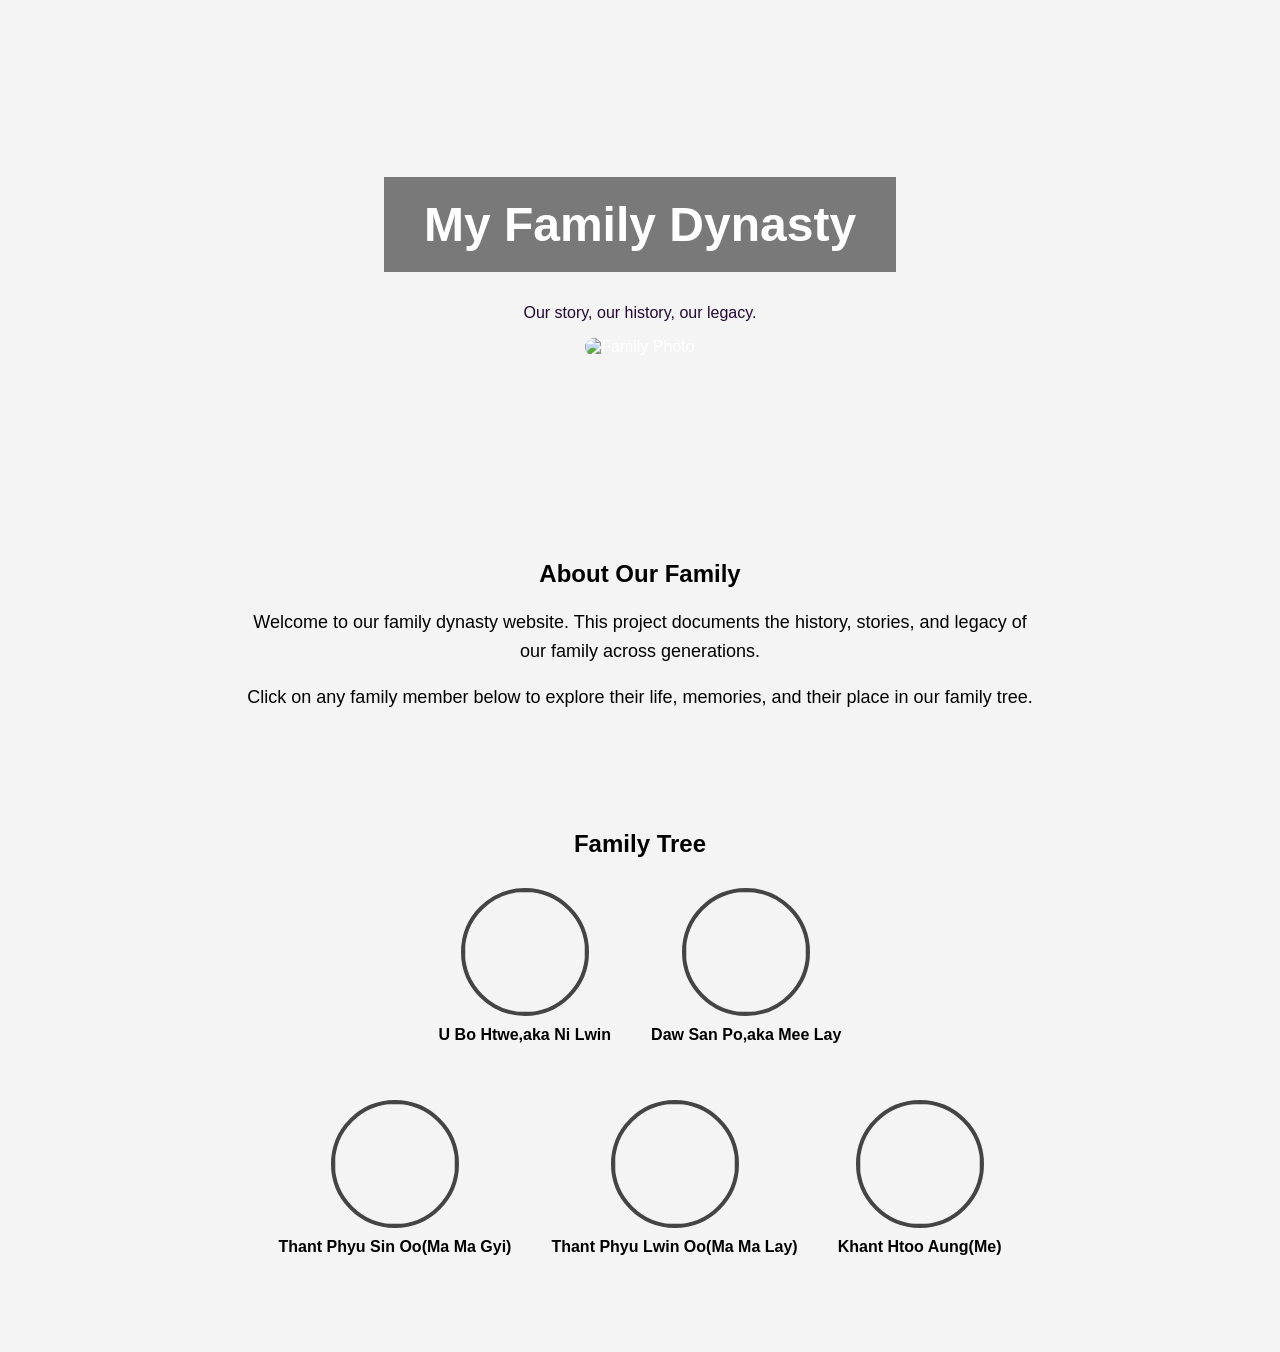
==== index.html @ bf0d2862 "Add files via upload" ====
<!DOCTYPE html>
<html lang="en">
<head>
    <meta charset="UTF-8">
    <meta name="viewport" content="width=device-width, initial-scale=1.0">
    <header class="hero">

    <div class="hero-text">
        <h1>My Family Dynasty</h1>
        <p style="color: rgb(35, 9, 50);">Our story, our history, our legacy.</p>
        <div>
            <img src="/Pics/FamilyPhoto.JPG" alt="Family Photo" style="width: 600px; height: auto; border-radius: 10px;">
        </div>
        
    </div>
    

</header>

    <link rel="stylesheet" href="index.css">
</head>
<body>
    

<div class="description">

<h2>About Our Family</h2>

<p>
Welcome to our family dynasty website. This project documents the history,
stories, and legacy of our family across generations.
</p>

<p>
Click on any family member below to explore their life, memories,
and their place in our family tree.
</p>

</div>

<!-- FAMILY TREE -->

<div class="tree">

<h2>Family Tree</h2>



<!-- Parents -->

<div class="tree-level">

<div class="member">
<a href="father.html">
<img src="/Pics/Dad.JPG">
</a>
<p>U Bo Htwe,aka Ni Lwin</p>
</div>

<div class="member">
<a href="mother.html">
<img src="/Pics/Mom.jfif">
</a>
<p>Daw San Po,aka Mee Lay</p>
</div>

</div>

<!-- Children -->

<div class="tree-level">

<div class="member">
<a href="magyi.html">
<img src="/Pics/Ma Gyi.JPG">
</a>
<p>Thant Phyu Sin Oo(Ma Ma Gyi)</p>
</div>

<div class="member">
<a href="malay.html">
<img src="/Pics/Ma Lay.jfif">
</a>
<p>Thant Phyu Lwin Oo(Ma Ma Lay)</p>
</div>

<div class="member">
<a href="me.html">
<img src="Pics/Mom.jfif">
</a>
<p>Khant Htoo Aung(Me)</p>
</div>
</div>

</div>

    
</body>
</html>
---- index.css ----
body{
    margin:0;
    font-family:Arial, Helvetica, sans-serif;
    background:#f4f4f4;
    text-align:center;
}

/* Hero Section */

.hero{
    width:100%;
    height:500px;
    background-image:url("#");
    background-size:cover;
    background-position:center;
    display:flex;
    align-items:center;
    justify-content:center;
    color:white;
}

.hero h1{
    background:rgba(0,0,0,0.5);
    padding:20px 40px;
    font-size:48px;
}

/* Description */

.description{
    padding:40px 20px;
    max-width:800px;
    margin:auto;
}

.description p{
    font-size:18px;
    line-height:1.6;
}

/* Family Tree */

.tree{
    padding:40px 20px;
}

.tree h2{
    margin-bottom:30px;
}

.tree-level{
    display:flex;
    justify-content:center;
    gap:40px;
    margin-bottom:40px;
}

.member{
    text-align:center;
}

.member img{
    width:120px;
    height:120px;
    border-radius:50%;
    object-fit:cover;
    border:4px solid #444;
    transition:0.3s;
}

.member img:hover{
    transform:scale(1.1);
}

.member p{
    margin-top:10px;
    font-weight:bold;
}
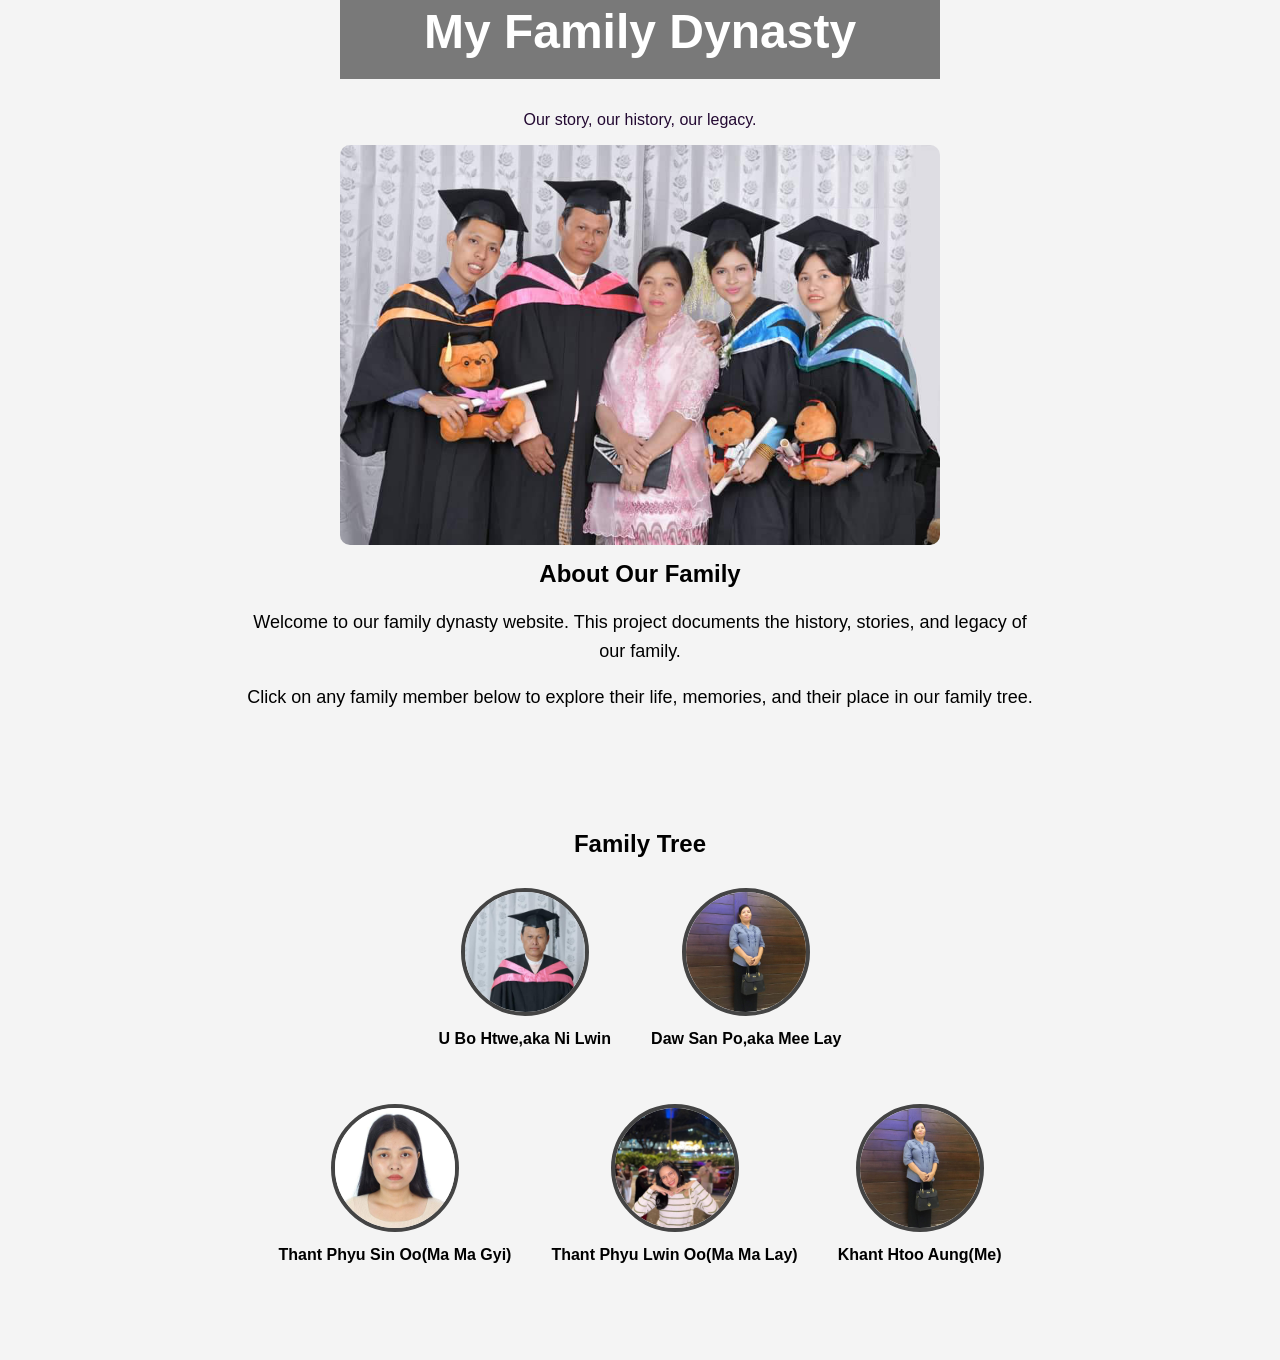
==== commit 7008f46d: "Update index.html" ====
--- a/index.html
+++ b/index.html
@@ -28,7 +28,7 @@
 
 <p>
 Welcome to our family dynasty website. This project documents the history,
-stories, and legacy of our family across generations.
+stories, and legacy of our family.
 </p>
 
 <p>
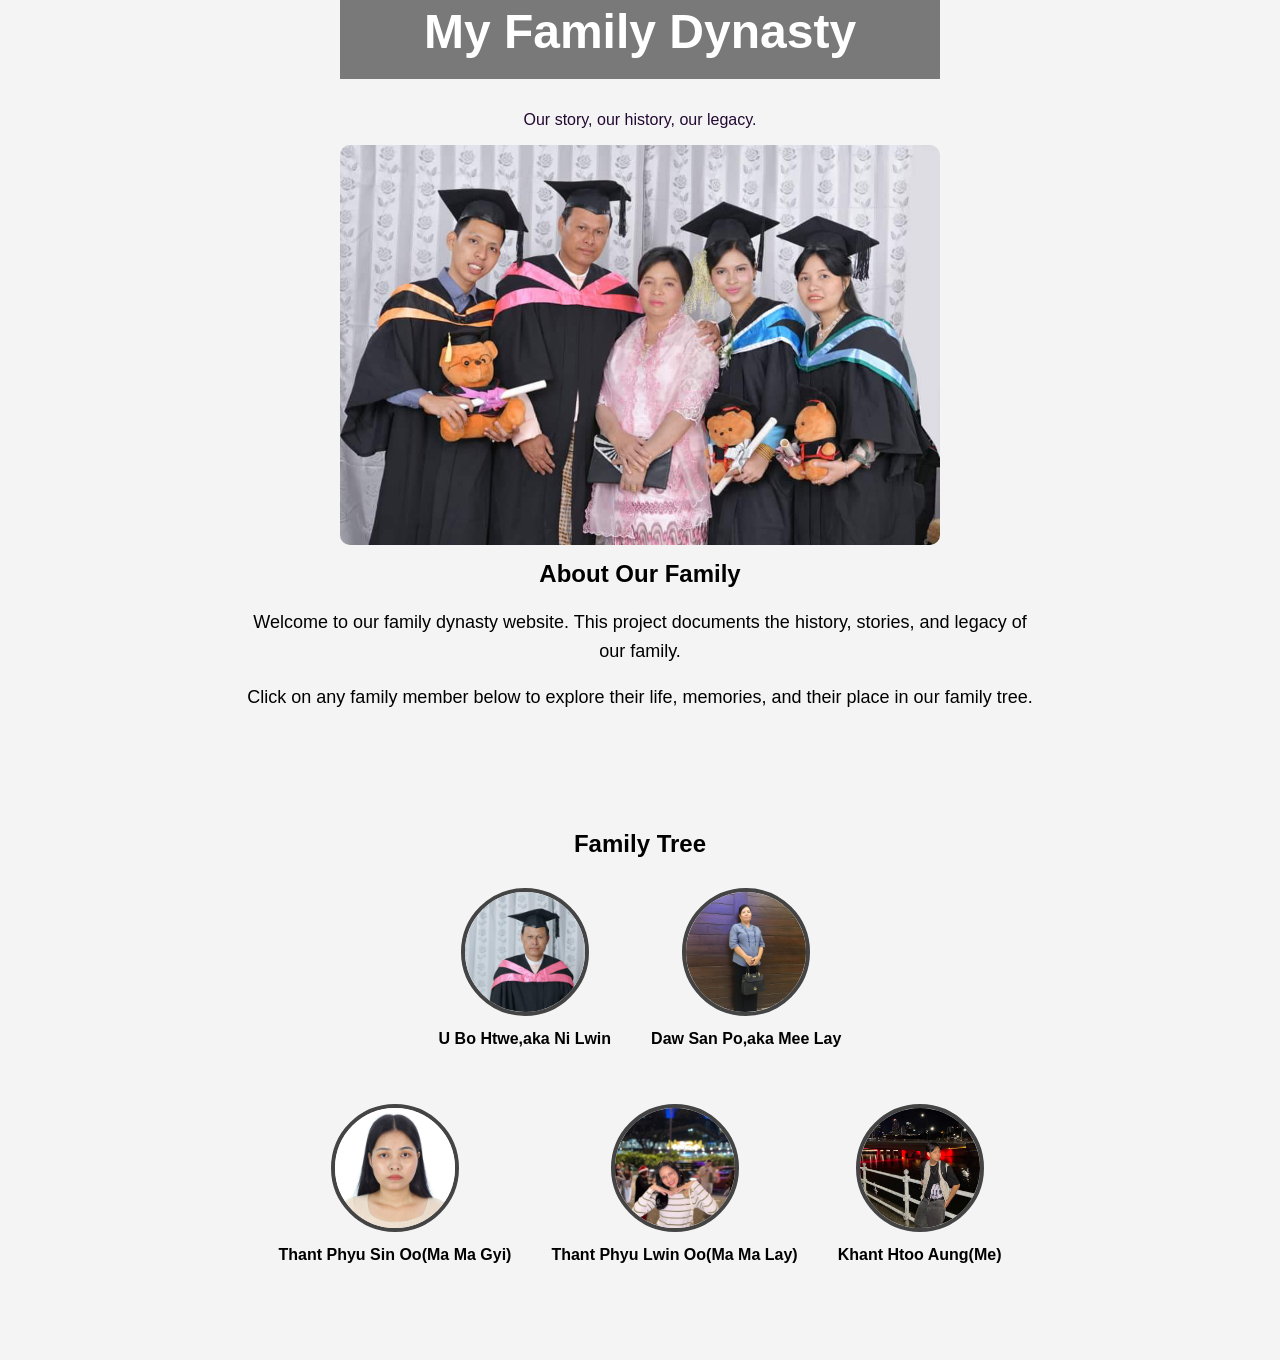
==== commit 567e9dab: "photo error fixed" ====
--- a/index.html
+++ b/index.html
@@ -9,7 +9,7 @@
         <h1>My Family Dynasty</h1>
         <p style="color: rgb(35, 9, 50);">Our story, our history, our legacy.</p>
         <div>
-            <img src="/Pics/FamilyPhoto.JPG" alt="Family Photo" style="width: 600px; height: auto; border-radius: 10px;">
+            <img src="Pics/FamilyPhoto.JPG" alt="Family Photo" style="width: 600px; height: auto; border-radius: 10px;">
         </div>
         
     </div>
@@ -52,14 +52,14 @@
 
 <div class="member">
 <a href="father.html">
-<img src="/Pics/Dad.JPG">
+<img src="Pics/Dad.JPG">
 </a>
 <p>U Bo Htwe,aka Ni Lwin</p>
 </div>
 
 <div class="member">
 <a href="mother.html">
-<img src="/Pics/Mom.jfif">
+<img src="Pics/Mom.jfif">
 </a>
 <p>Daw San Po,aka Mee Lay</p>
 </div>
@@ -72,21 +72,21 @@
 
 <div class="member">
 <a href="magyi.html">
-<img src="/Pics/Ma Gyi.JPG">
+<img src="Pics/Ma Gyi.JPG">
 </a>
 <p>Thant Phyu Sin Oo(Ma Ma Gyi)</p>
 </div>
 
 <div class="member">
 <a href="malay.html">
-<img src="/Pics/Ma Lay.jfif">
+<img src="Pics/Ma Lay.jfif">
 </a>
 <p>Thant Phyu Lwin Oo(Ma Ma Lay)</p>
 </div>
 
 <div class="member">
 <a href="me.html">
-<img src="Pics/Mom.jfif">
+<img src="Pics/CJ.png">
 </a>
 <p>Khant Htoo Aung(Me)</p>
 </div>
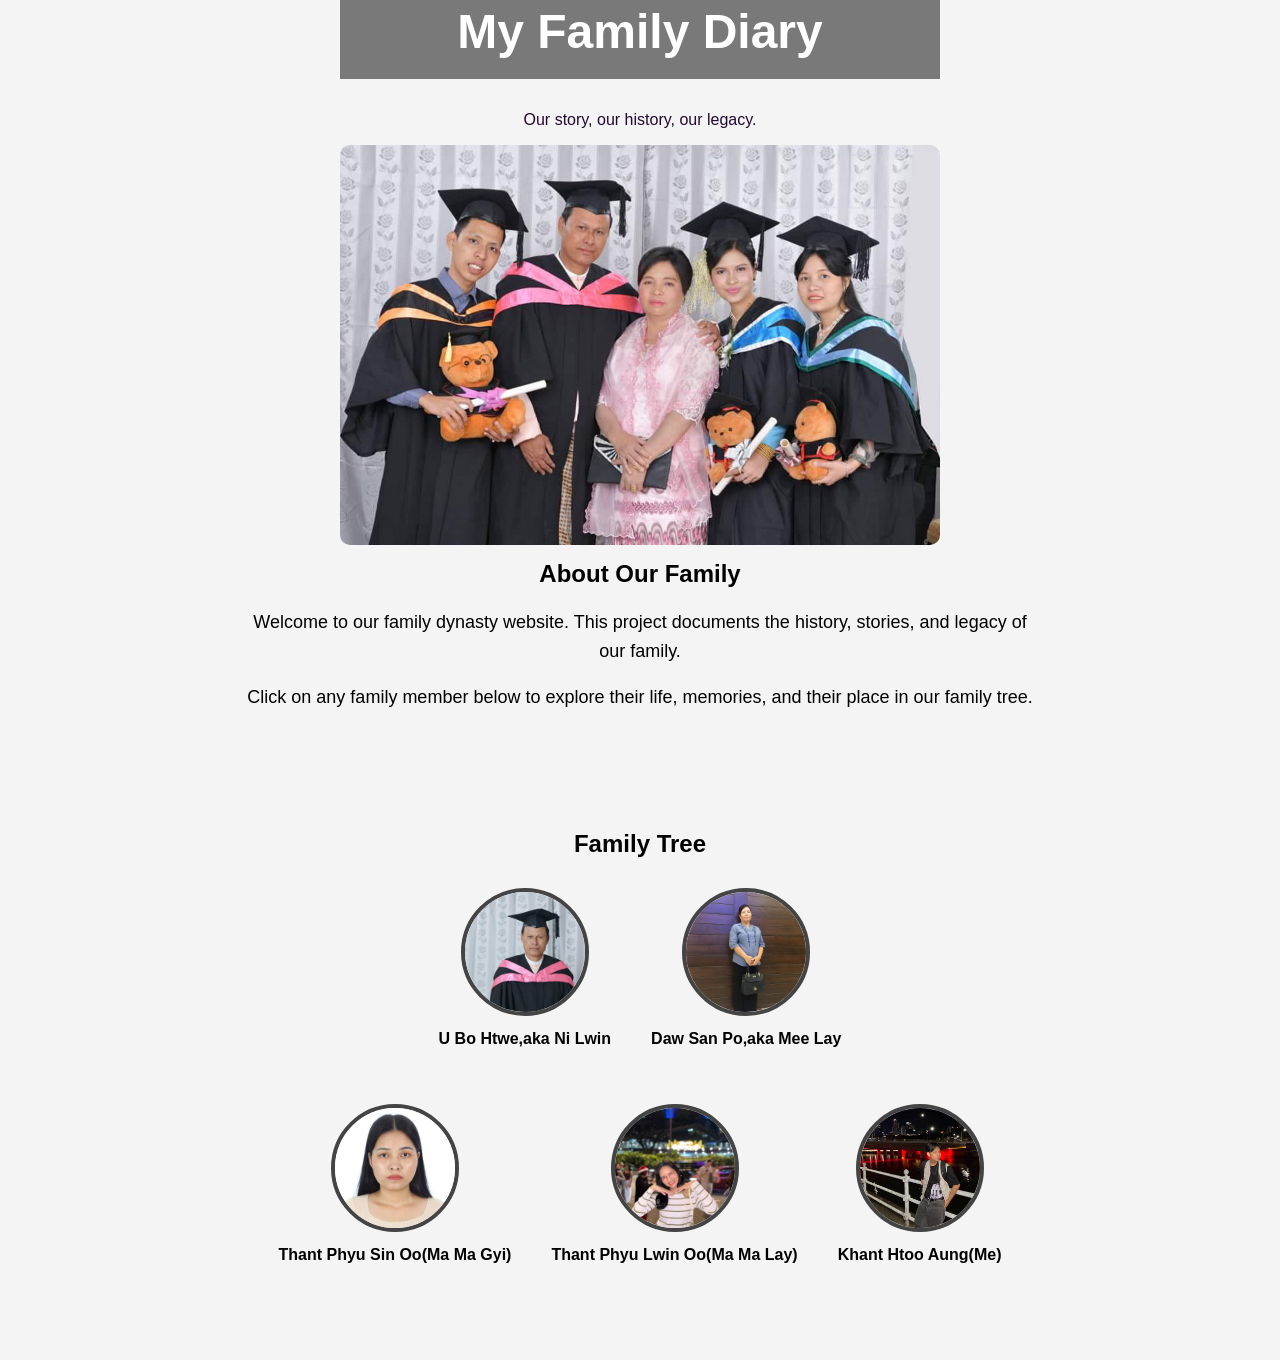
==== commit 072a685b: "s" ====
--- a/index.html
+++ b/index.html
@@ -1,12 +1,13 @@
 <!DOCTYPE html>
 <html lang="en">
 <head>
+    <div id="google_translate_element"></div>
     <meta charset="UTF-8">
     <meta name="viewport" content="width=device-width, initial-scale=1.0">
     <header class="hero">
 
     <div class="hero-text">
-        <h1>My Family Dynasty</h1>
+        <h1>My Family Diary</h1>
         <p style="color: rgb(35, 9, 50);">Our story, our history, our legacy.</p>
         <div>
             <img src="Pics/FamilyPhoto.JPG" alt="Family Photo" style="width: 600px; height: auto; border-radius: 10px;">
@@ -19,6 +20,17 @@
 
     <link rel="stylesheet" href="index.css">
 </head>
+
+<script>
+function googleTranslateElementInit() {
+  new google.translate.TranslateElement(
+    {pageLanguage: 'en', includedLanguages: 'my,en'},
+    'google_translate_element'
+  );
+}
+</script>
+
+<script src="//translate.google.com/translate_a/element.js?cb=googleTranslateElementInit"></script>
 <body>
     
 
--- a/index.css
+++ b/index.css
@@ -7,6 +7,12 @@
 }
 
 /* Hero Section */
+#google_translate_element {
+    position: fixed;
+    top: 20px;
+    right: 20px;
+    z-index: 9999;
+}
 
 .hero{
     width:100%;
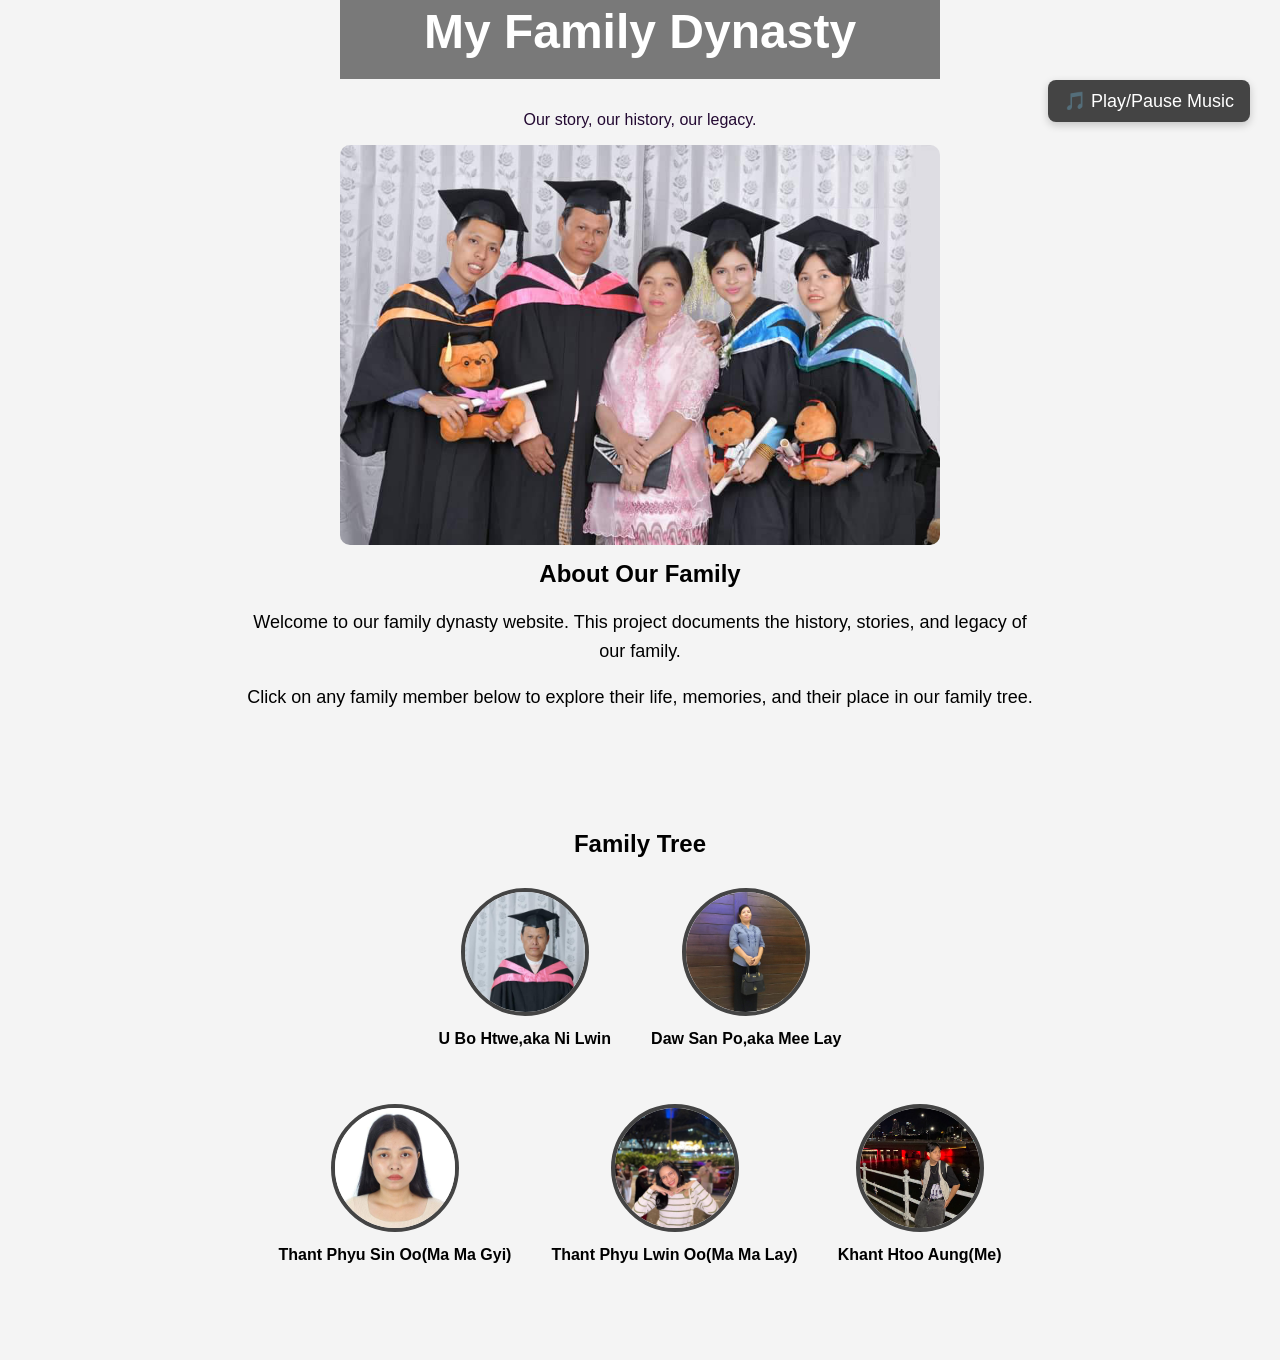
==== commit 28b64922: "Dad Page Done" ====
--- a/index.html
+++ b/index.html
@@ -6,8 +6,28 @@
     <meta name="viewport" content="width=device-width, initial-scale=1.0">
     <header class="hero">
 
+    <button id="musicBtn" onclick="toggleMusic()">🎵 Play/Pause Music</button>
+
+<audio id="bgMusic" loop>
+    <source src="Music/1990 [Offical Lyrics Video]_Shine ရှိုင်း.mp3" type="audio/mpeg">
+</audio>
+
+<script>
+let music = document.getElementById("bgMusic");
+let btn = document.getElementById("musicBtn");
+
+function toggleMusic(){
+    if(music.paused){
+        music.play();
+        btn.innerHTML = "🔇 Stop Music";
+    } else {
+        music.pause();
+        btn.innerHTML = "🎵 Play Music";
+    }
+}
+</script>
     <div class="hero-text">
-        <h1>My Family Diary</h1>
+        <h1>My Family Dynasty</h1>
         <p style="color: rgb(35, 9, 50);">Our story, our history, our legacy.</p>
         <div>
             <img src="Pics/FamilyPhoto.JPG" alt="Family Photo" style="width: 600px; height: auto; border-radius: 10px;">
@@ -15,6 +35,7 @@
         
     </div>
     
+   
 
 </header>
 
@@ -34,6 +55,11 @@
 <body>
     
 
+<script>
+function playMusic(){
+document.getElementById("bgMusic").play();
+}
+</script>
 <div class="description">
 
 <h2>About Our Family</h2>
--- a/index.css
+++ b/index.css
@@ -8,10 +8,38 @@
 
 /* Hero Section */
 #google_translate_element {
+    
+    position:fixed;
+    top:20px;
+    right:30px;
+    z-index:9999;
+}
+
+#musicBtn{
     position: fixed;
-    top: 20px;
-    right: 20px;
+    top: 80px;   /* below translate bar */
+    right: 30px;
+    font-size: 18px;
+    padding: 10px 16px;
+    border-radius: 8px;
+    border: none;
+    background-color: #444;
+    color: white;
+    cursor: pointer;
+    box-shadow: 0 3px 8px rgba(0,0,0,0.2);
     z-index: 9999;
+}
+
+#musicBtn:hover{
+    background-color: #222;
+}
+
+body{
+top:0px !important;
+}
+
+.goog-te-banner-frame{
+display:none !important;
 }
 
 .hero{
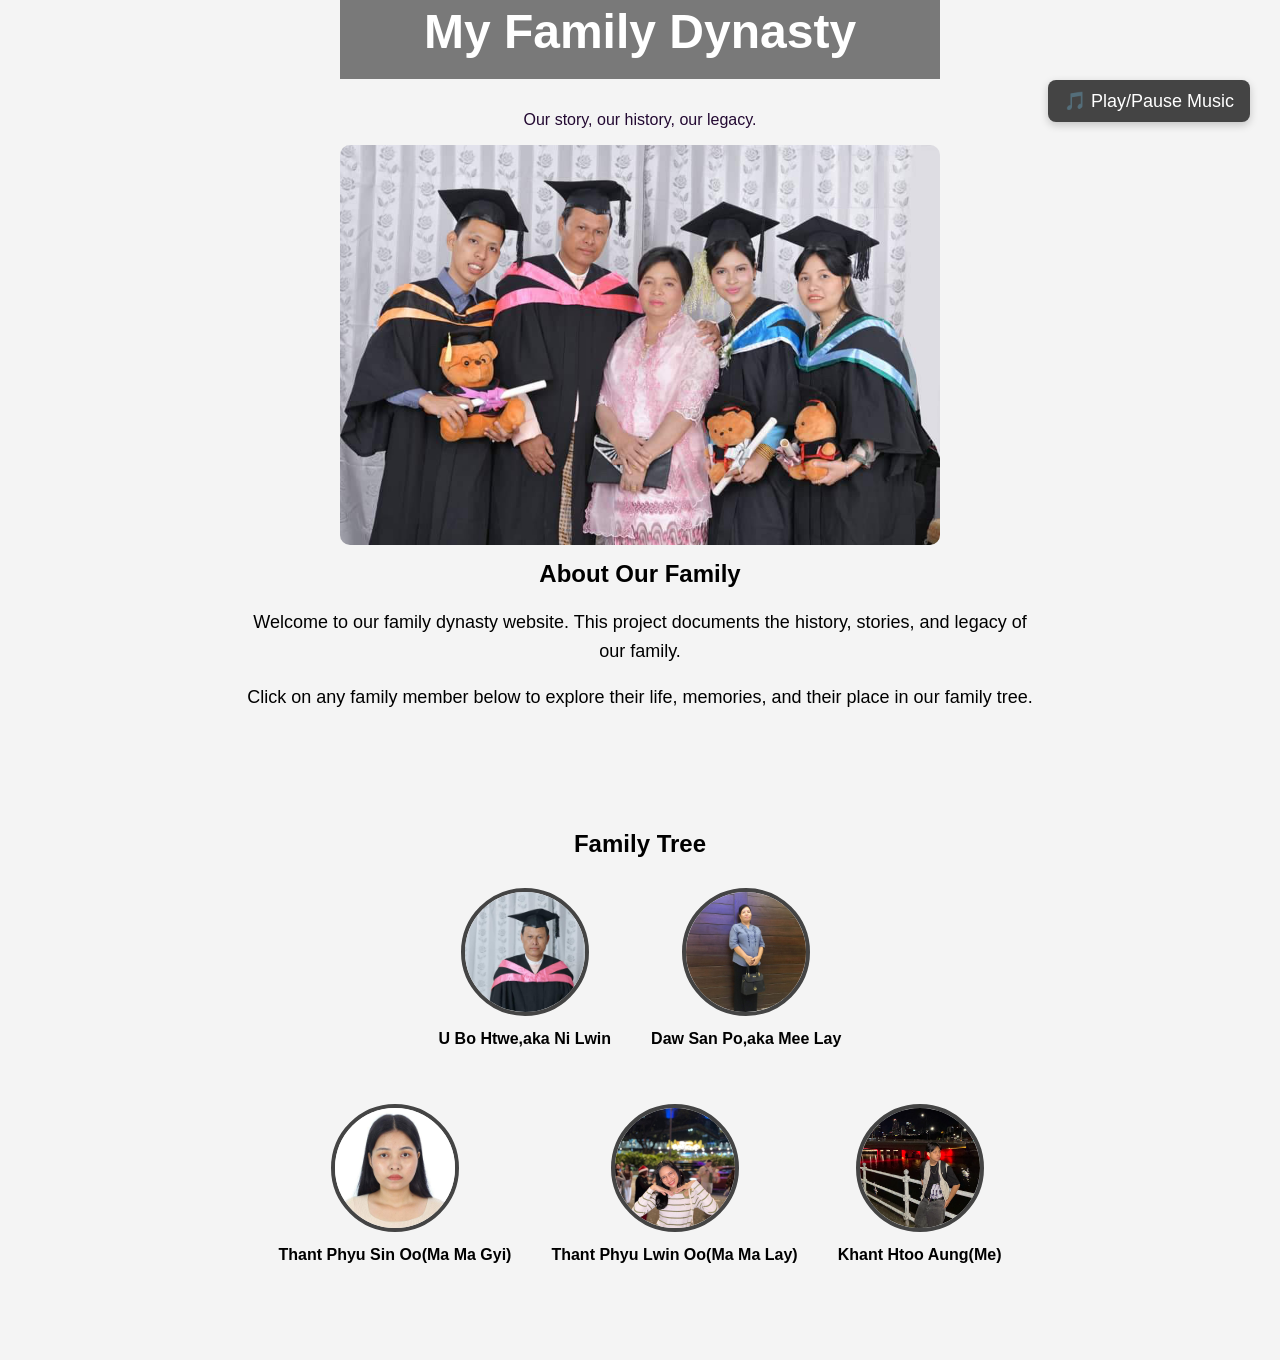
==== commit 6862fb48: "Mother" ====
--- a/index.html
+++ b/index.html
@@ -97,7 +97,7 @@
 
 <div class="member">
 <a href="mother.html">
-<img src="Pics/Mom.jfif">
+<img src="Pics/Image.jfif">
 </a>
 <p>Daw San Po,aka Mee Lay</p>
 </div>
@@ -117,7 +117,7 @@
 
 <div class="member">
 <a href="malay.html">
-<img src="Pics/Ma Lay.jfif">
+<img src="Pics/Image (1).jfif">
 </a>
 <p>Thant Phyu Lwin Oo(Ma Ma Lay)</p>
 </div>
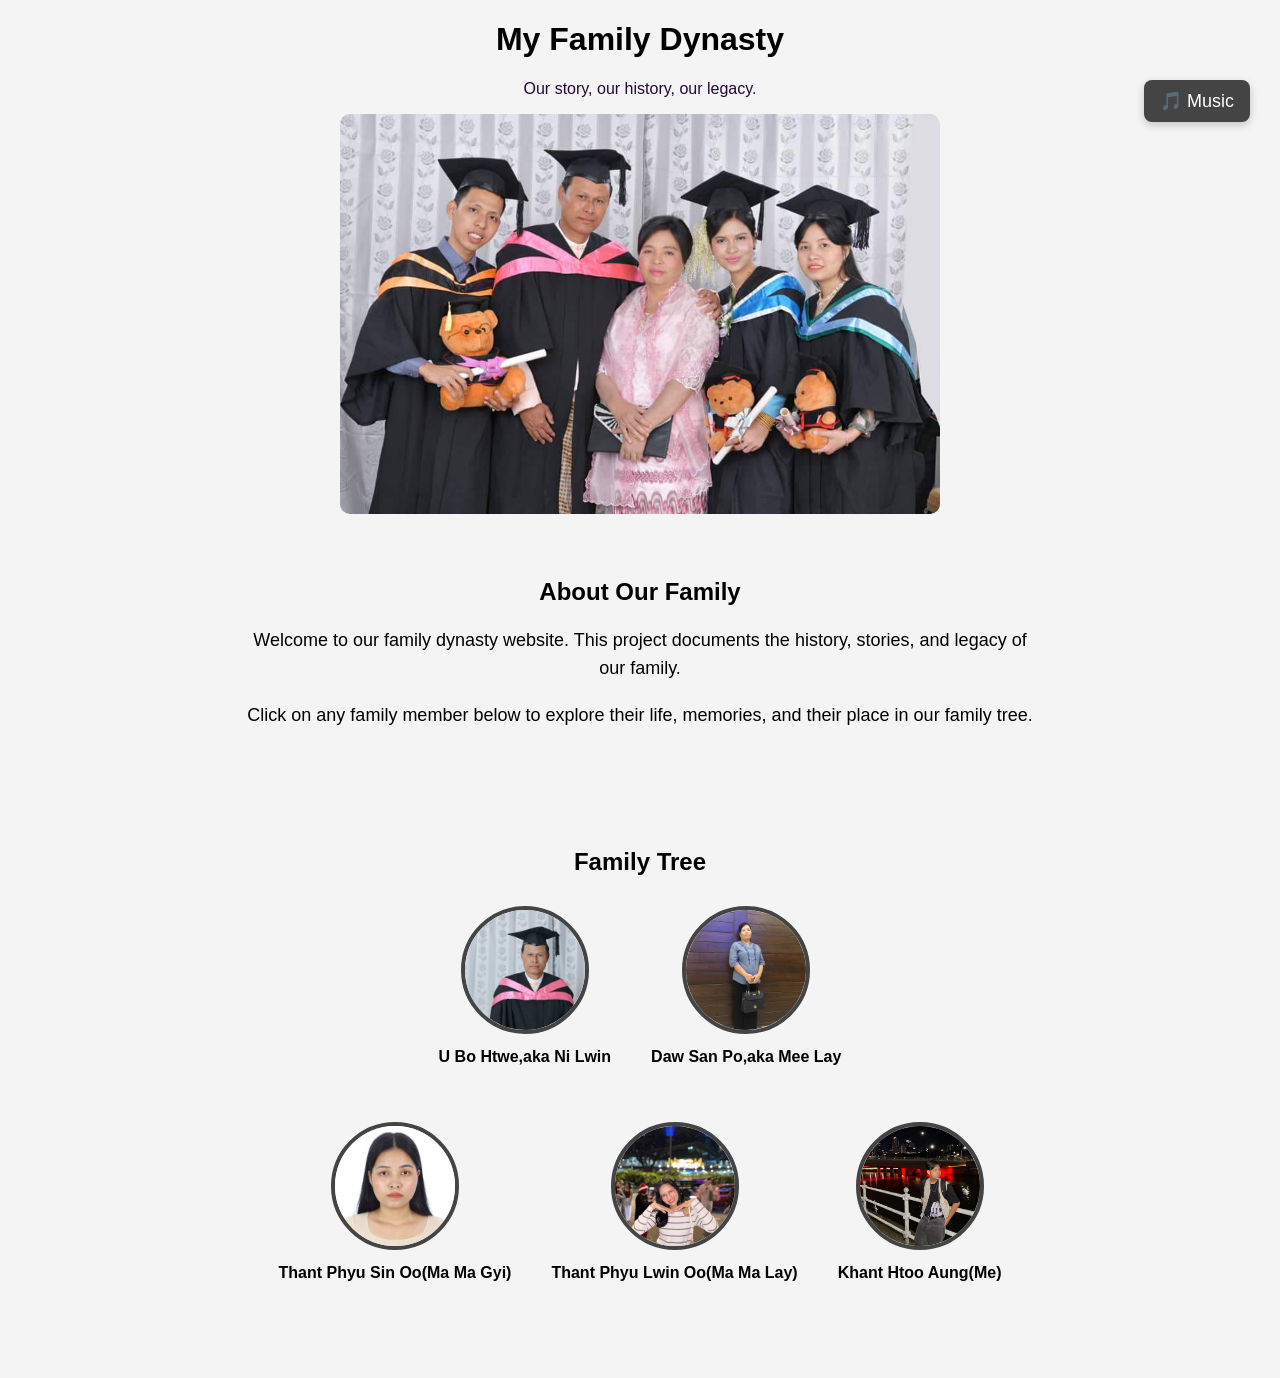
==== commit c6c52ade: "update" ====
--- a/index.html
+++ b/index.html
@@ -1,12 +1,8 @@
 <!DOCTYPE html>
 <html lang="en">
 <head>
-    <div id="google_translate_element"></div>
-    <meta charset="UTF-8">
-    <meta name="viewport" content="width=device-width, initial-scale=1.0">
-    <header class="hero">
 
-    <button id="musicBtn" onclick="toggleMusic()">🎵 Play/Pause Music</button>
+    <button id="musicBtn" onclick="toggleMusic()">🎵 Music</button>
 
 <audio id="bgMusic" loop>
     <source src="Music/1990 [Offical Lyrics Video]_Shine ရှိုင်း.mp3" type="audio/mpeg">
@@ -42,14 +38,7 @@
     <link rel="stylesheet" href="index.css">
 </head>
 
-<script>
-function googleTranslateElementInit() {
-  new google.translate.TranslateElement(
-    {pageLanguage: 'en', includedLanguages: 'my,en'},
-    'google_translate_element'
-  );
-}
-</script>
+
 
 <script src="//translate.google.com/translate_a/element.js?cb=googleTranslateElementInit"></script>
 <body>
